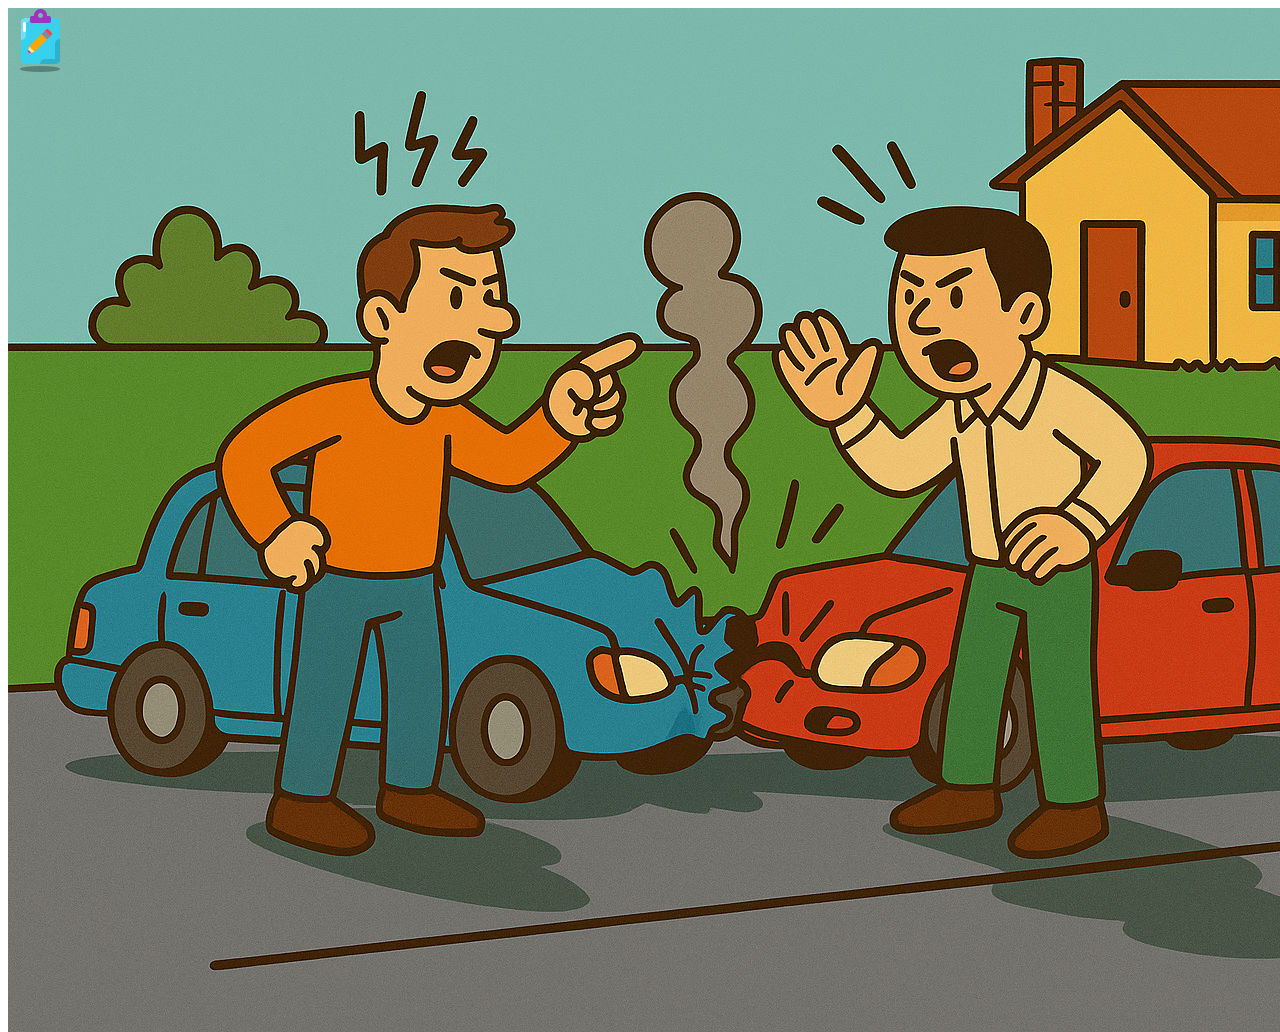
==== index.html @ 9a8e2a8d "fixes to credits animation" ====
<!DOCTYPE html>
<html>
<head>
<title>Easter Egg Hunt 2025</title>
<link rel="stylesheet" type="text/css" href="style.css" />
<script type="text/javascript" src="script.js"></script>

</head>
<body onload="start();"> 


<!-- ============== OUTDOORS ============== -->

<!-- Outdoor image starts off visible -->
<img src="outdoor-green.png" style="display:block" id="outdoor" usemap="#outdoormap">

<map name="outdoormap">
  <area shape="rect" coords="1040,200,1120,370" alt="Door" href="#" onclick="go('indoor');" style="cursor: url('uparrow.png'), auto">
   <area shape="rect" coords="1400,0,1500,1024" alt="Right" href="javascript:go('road');" style="cursor: url('rightarrow.png'), auto">
    <area shape="rect" coords="150,450,700,770" alt="Car" href="javascript:display('cardiv');" style="cursor: url('glass.png'), auto">
	<area shape="rect" coords="350,220,1000,400" alt="Conversation" href="javascript:display('outdoor-convodiv');" style="cursor: url('speech.png'), auto">
</map>

<!-- Box of beans starts off hidden  -->
 <div id="cardiv" class="modal">
	 <div  class="modal-content" >
		<span class="close" onclick="hide('cardiv')">&times;</span> 
		<img src="beans.png"  id="car" width="512px" height="512px" class="modal-content" >
		
	</div>
</div> 

<!-- Outdoor conversation starts off hidden  -->
 <div id="outdoor-convodiv" class="modal">
	 <div  class="modal-content convo" style="top:380px; right:550px" >
		<span class="close" onclick="hide('outdoor-convodiv')">&times;</span> 
		<p style="color:skyblue">"What the hell were you doing?"</p>
		<p style="color:red">"I was indicating! I was clearly turning right into that driveway!"</p>
		
	</div>
		
	</div>
</div> 


<!-- ============== INDOORS ============== -->

<!-- Indoor image starts off hidden  -->
<img src="indoor.png" style="display:none" id="indoor"  usemap="#indoormap">

<map name="indoormap">
  <area shape="rect" coords="1400,0,1500,1024" alt="Exit" href="javascript:go('outdoor');" style="cursor: url('rightarrow.png'), auto">
  <area shape="rect" coords="0,0,50,1024" alt="Lounge" href="javascript:go('lounge');" style="cursor: url('leftarrow.png'), auto">
  <area shape="rect" coords="700,50,820,190" alt="Photo" href="javascript:display('photodiv');" style="cursor: url('glass.png'), auto">
   <area shape="rect" coords="250,690,500,900" alt="Clutter" href="javascript:display('clutterdiv');" style="cursor: url('glass.png'), auto">
  <area shape="rect" coords="340,270,580,500" alt="Note" href="javascript:display('notediv');" style="cursor: url('glass.png'), auto">
  <area shape="rect" coords="440,60,1340,550" alt="Conversation" href="javascript:display('indoor-convodiv');" style="cursor: url('speech.png'), auto">
  
</map>




<!-- Photo image starts off hidden  -->

 <div id="photodiv" class="modal">
	 <div  class="modal-content" >
		<span class="close" onclick="hide('photodiv')">&times;</span> 
		<img src="photo.png"  id="photo" class="modal-content" width="512px" height="768px">
		<div class="phototext">
			<p>Cherry Tree Primary School, Spring term, 1996</p>
			<p>Deliver to: Ellie Harper, class 6A, Cherry Tree Primary School, Woodley</p>
		</div>
	</div>
</div> 

<!-- Note image starts off hidden  -->

 <div id="notediv" class="modal">
	 <div  class="modal-content" >
		<span class="close" onclick="hide('notediv')">&times;</span> 
		<img src="note.png"  id="note" class="modal-content" width="512px" height="768px">

	</div>
</div> 

<!-- Table clutter image starts off hidden  -->
<!-- TODO add the rest of the table clutter (LASIK letter, Easter dates, Easter card) -->

 <div id="clutterdiv" class="modal">
	 <div  class="modal-content" >
		<span class="close" onclick="hide('clutterdiv')">&times;</span> 
		<img src="flyer.png"  id="note" class="modal-content" width="512px" height="768px">

	</div>
</div> 

<!-- Conversation starts off hidden  -->

 <div id="indoor-convodiv" class="modal">
	 <div  class="modal-content convo" style="top:300px; left:100px" >
		<span class="close" onclick="hide('indoor-convodiv')">&times;</span> 
		<div >
			<p style="color:salmon"> "... and I was saying to Doreen at the hairdresser's, Doreen, I said, our boys look so alike they could almost be twins, I said, and since James got that weird thingy done people can't tell them apart any more..."</p>
			<p style="color:forestgreen"> "'Weird thingy'? Ugh, Mum, you're so embarrassing. Ignore her, Zara."</p>
			<p style="color:orange">"Becky, you sound like a teenager, haha."</p>
		</div>
	</div>
</div> 

<!-- ============== LOUNGE ============== -->

<!-- Lounge image starts off hidden  -->
<img src="lounge.png" style="display:none" id="lounge"  usemap="#loungemap">

<map name="loungemap">
  <area shape="rect" coords="924,0,1024,1024" alt="Exit" href="javascript:go('indoor');" style="cursor: url('rightarrow.png'), auto">
 
  
</map>




<!-- ============== ROAD ============== -->

<!-- Road image starts off hidden -->
<img src="road.png" style="display:none" id="road" usemap="#roadmap">  <!-- TODO:update with real road image-->

<map name="roadmap">
 <!-- TODO:decide which direction is which-->
   <area shape="rect" coords="0,0,100,1024" alt="Left" href="javascript:go('outdoor');" style="cursor: url('leftarrow.png'), auto">
    <area shape="rect" coords="1400,0,1500,1024" alt="Right" href="javascript:go('coffeeshop');" style="cursor: url('rightarrow.png'), auto">
</map>

<!-- ============== COFFEE SHOP ============== -->

<!-- Coffee shop image starts off hidden -->
<img src="coffeeshop.png" style="display:none" id="coffeeshop" usemap="#coffeemap">

<map name="coffeemap">
 <area shape="rect" coords="0,0,100,1024" alt="Exit" href="javascript:go('road');" style="cursor: url('leftarrow.png'), auto">
  <area shape="rect" coords="600,70,850,350" alt="Orders" href="javascript:display('ordersdiv');" style="cursor: url('glass.png'), auto">
   <area shape="rect" coords="1250,300,1400,500" alt="Rota" href="javascript:display('rotadiv');" style="cursor: url('glass.png'), auto">
    <area shape="rect" coords="170,360,1260,800" alt="Conversation" href="javascript:display('coffee-convodiv');" style="cursor: url('speech.png'), auto">

</map>

<!-- Coffee orders image starts off hidden  -->
 <div id="ordersdiv" class="modal">
	 <div  class="modal-content" >
		<span class="close" onclick="hide('ordersdiv')">&times;</span> 
		<img src="orders.png"  id="orders" width="512px" height="512px" class="modal-content" >
		
	</div>
</div> 

<!-- Coffee conversation image starts off hidden  -->
 <div id="coffee-convodiv" class="modal">
	 <div  class="modal-content convo" style="top:500px; right:500px" >
		<span class="close" onclick="hide('coffee-convodiv')">&times;</span> 
		<p style="color:orangered">"Nice place! Is it new?"</p>
		<p style="color:forestgreen">"Yeah. The boss just opened up this new branch, but the old branch has been in Woodley for years."</p>
		<p style="color:orangered">"Oh, cool, I know Woodley - I went to primary school there."</p>
		<p style="color:forestgreen">"Nice. Take a seat, miss - I'll bring over your order in a sec."</p>
		
	</div>
</div> 

<!-- Coffee rota starts off hidden
TODO: style; right align  -->
 <div id="rotadiv" class="modal">
	 <div  class="modal-content" style="right:0px" >
		<span class="close" onclick="hide('rotadiv')">&times;</span> 
		<div class="rota">
		
		<u>Staff rota</u><br><br>
		Weds 4: Dawn </br>
		Thurs 5: Simon<br>
		Fri 6: Dawn<br>
		Sat 7: Geoff<br>
		<b>Sun 8: closed </b><br>
		Mon 9: Dawn <br>
		Tues 10: Ali<br>
		</div>
		
	</div>
</div> 







<!-- TODO
Close by clicking in grey overlay outside modals?
Add credits page at end, and move arrow credit and others to there
Different/bigger font for conversations? Bold?
Fix issues with some Xs on the left (or just put them all on the left?!)
 when correct, maybe fade out to reveal a message
-->

<!-- ============== ANSWER FORM ============== -->


<!-- Answer form modal/toolbar  -->
<img src="form.png" onclick="display('form-modal');" class="toolbar" style="cursor: url('form.png'), auto" id="answerbutton">




<div id="form-modal" class="modal"> <!-- This bit is the grey overlay that covers everything that's not part of the modal -->
	<div class="modal-content answerform incorrect" id="form-container"> <!-- This is the modal itself --> 
		<span class="close" onclick="hide('form-modal')">&times;</span> <!-- Close button X -->
		<table>
		<tr>
		<td>
			<div id="form" class="answerform incorrect">
			</div>
		</td><td>
			<textarea id="notes" rows=16 cols=100 placeholder="Personal notes..."></textarea>
		</td></tr></table>
	</div>
</div>

<!-- ============== CREDITS PAGE ============== -->
<!-- ============== todo: add something to bring it up, or bring it up at the end ============== -->

<div id="credits-modal" class="modal"> <!-- This bit is the grey overlay that covers everything that's not part of the modal -->
	<div class="modal-content credits" id="credits" > <!-- This is the modal itself --> 
		<p>Great jo<span class="msg">b</span>!</p>
		<p>Thanks for playing!</p>
		
		<br>
		<H3><u>C<span class="msg">re</span>dits</u></H3>
		<p>G<span class="msg">a</span>me <span class="msg">d</span>esign and progra<span class="msg">m</span>ming — R<span class="msg">a</span>chael Churchill</p>
		<p>Art — ChatGPT</p>
		<p>Icons — <a target="_blank" id="url" href="https://icons8.com/icons">Icons8</a><p>
		<br>
		
		<div id="finish" onclick="finish()"><img src="egg.png" style="position: relative"></div>
		<p>Clic<span class="msg">k</span> on the East<span class="msg">er</span> egg to see something cool!
	</div>
</div>




	
</body>
</html>
---- style.css ----
body	{

	}
img		{position: absolute;}

select	{
	border-radius: 5px;
	box-shadow: 1px 1px dark-grey;
	color: maroon;
	
}
textarea	{
	border-radius: 10px;
	
}

.phototext {
	background-color: #FFF8DC;
	font-family: Courier;
	font-color: dark-gray;
	width: 450px;
	z-index: 1;
	position: absolute;
}

.rota {
	background-color: #FFF8DC;
	color: darkblue;
	font-family: Courier;
/*	float: right;*/
	padding: 50px;
	
	
}

.toolbar 	{
	top: 1000;
	z-index: 1;
}

.modal-content {
  position: absolute;
  background-color: #fefefe;
  margin: auto;
  padding: 0;
  border: 1px solid #888;
 // width: 80%;
  box-shadow: 0 4px 8px 0 rgba(0,0,0,0.2),0 6px 20px 0 rgba(0,0,0,0.19);

}


.convo {
	border-radius: 10px;
	box-shadow: 1px 1px #888888;
	padding: 10px;
	 font-family: Arial, Helvetica, sans-serif;
	 font-weight: bold;
	 font-size: 18px;
}

.answerform {
  border-width: 2px;
  padding: 2px;
  margin: 10px;
  border-radius: 10px;
  color: beige;
   font-family: Arial, Helvetica, sans-serif;
}

.incorrect {
  border-color: maroon;
  border: 2px solid maroon;
  box-shadow: 2px 2px maroon;
  background-color: firebrick;
  color: beige;
}

.correct {
  border-color: darkgreen;
   border: 2px solid darkgreen;
  box-shadow: 2px 2px darkgreen;
  background-color: mediumseagreen;

}

.greentext {
	color: darkgreen;
}

@keyframes bgfade-animation {
  from {background-color: white;}
  to {background-color: darkmagenta;}
}

@keyframes textfade-animation {
  from {color: purple;}
  to {color: white;}
}

.textfade {
	 animation-name: textfade-animation;
	animation-duration: 7s;
	animation-fill-mode: forwards;
}

.bgfade {
	animation-name: bgfade-animation;
	animation-duration: 7s;
	animation-fill-mode: forwards;
}

.credits {
	z-index: 3;
	font-family: Arial, Helvetica, sans-serif;
	border-radius: 10px;
	padding: 10px;
	border: 2px solid purple;
	box-shadow: 2px 2px indigo;
	color: purple;
	text-align: center;
	top: 300px;
	margin: auto;
	width: 50%;
	position: relative;
   
}




.modal { /* grey overlay */
  display: none; /* Hidden by default */
  position: fixed; /* Stay in place */
  z-index: 1; /* Sit on top */
  left: 0;
  top: 0;
  width: 1536px; 
  height: 1024px;
  background-color: rgb(0,0,0); /* Fallback color */
  background-color: rgba(0,0,0,0.4); /* Black w/ opacity */
}

 

/* Close button */
.close {
  color: #aaaaaa;

  font-size: 28px;
  font-weight: bold;
  position: relative; 
  /*absolute should mean relative to its container, relative should mean relative to its default position. Absolute puts it on the left in both cases (idk why); relative puts it on the right for the answer form (as expected) but left for the photo (idk why). Also works correctly (on right) for the rota, which is text only.*/
  z-index: 2;

  float: right;
}

.close:hover,
.close:focus {
  color: #000;
  text-decoration: none;
  cursor: pointer;
}
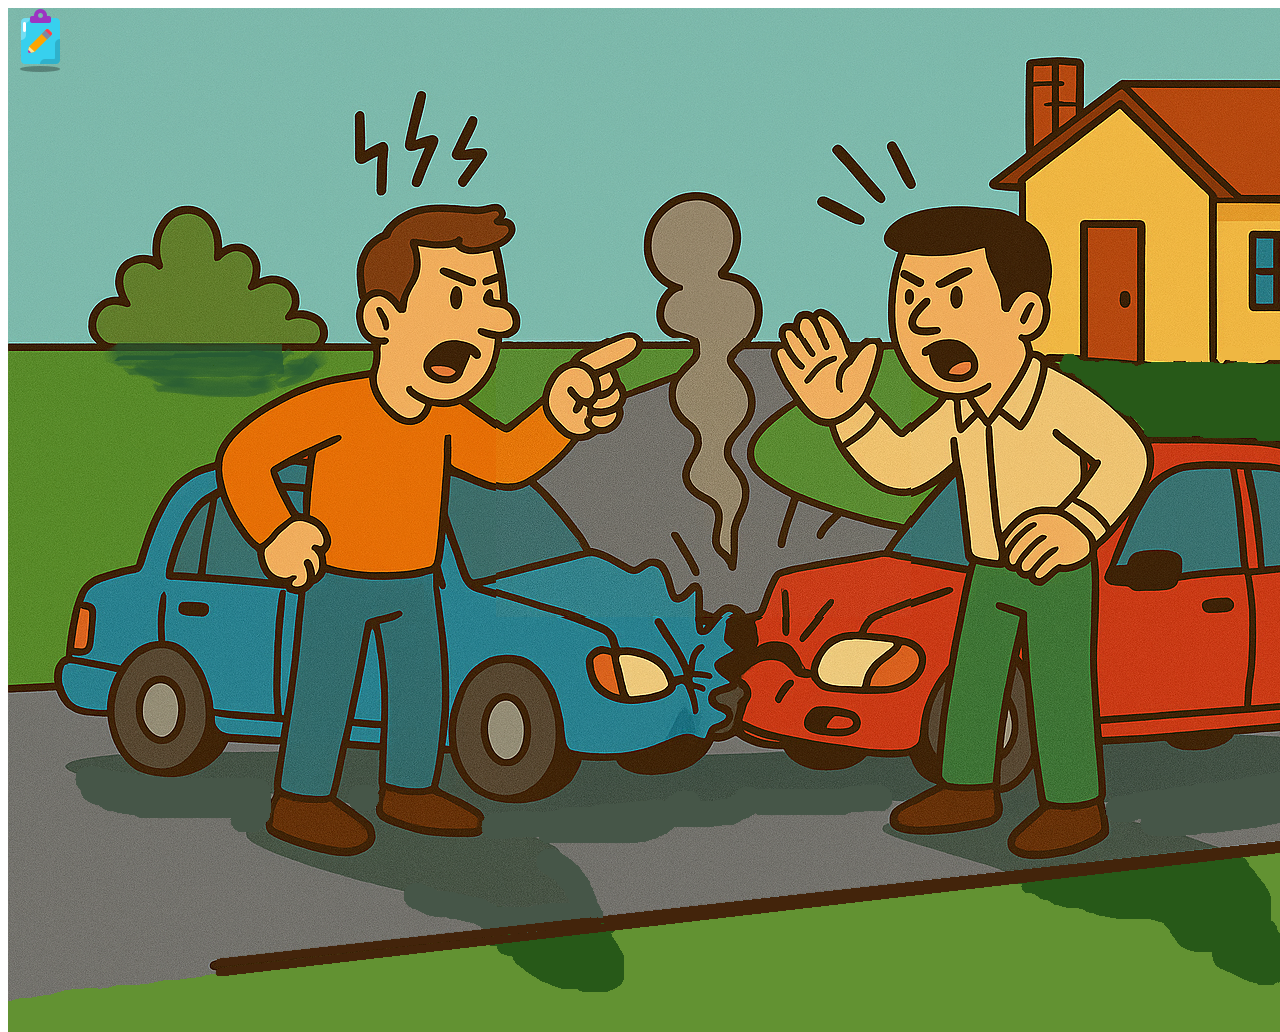
==== commit 8b7f31e9: "Manual image edits" ====
--- a/index.html
+++ b/index.html
@@ -12,7 +12,7 @@
 <!-- ============== OUTDOORS ============== -->
 
 <!-- Outdoor image starts off visible -->
-<img src="outdoor-green.png" style="display:block" id="outdoor" usemap="#outdoormap">
+<img src="outdoor-green-edited.png" style="display:block" id="outdoor" usemap="#outdoormap">
 
 <map name="outdoormap">
   <area shape="rect" coords="1040,200,1120,370" alt="Door" href="#" onclick="go('indoor');" style="cursor: url('uparrow.png'), auto">
@@ -25,7 +25,7 @@
  <div id="cardiv" class="modal">
 	 <div  class="modal-content" >
 		<span class="close" onclick="hide('cardiv')">&times;</span> 
-		<img src="beans.png"  id="car" width="512px" height="512px" class="modal-content" >
+		<img src="beans.png"  id="car" width="512px" height="512px" class="modal-content"  >
 		
 	</div>
 </div> 
@@ -37,8 +37,7 @@
 		<p style="color:skyblue">"What the hell were you doing?"</p>
 		<p style="color:red">"I was indicating! I was clearly turning right into that driveway!"</p>
 		
-	</div>
-		
+	
 	</div>
 </div> 
 
@@ -98,11 +97,11 @@
 <!-- Conversation starts off hidden  -->
 
  <div id="indoor-convodiv" class="modal">
-	 <div  class="modal-content convo" style="top:300px; left:100px" >
+	 <div  class="modal-content convo" style="top:300px; left: 100px; width: 80%" >
 		<span class="close" onclick="hide('indoor-convodiv')">&times;</span> 
 		<div >
-			<p style="color:salmon"> "... and I was saying to Doreen at the hairdresser's, Doreen, I said, our boys look so alike they could almost be twins, I said, and since James got that weird thingy done people can't tell them apart any more..."</p>
-			<p style="color:forestgreen"> "'Weird thingy'? Ugh, Mum, you're so embarrassing. Ignore her, Zara."</p>
+			<p style="color:salmon"> "... and I was saying to Doreen at the hairdresser's, Doreen, I said, normally both our boys come down here on the train, but now our Andrew's got his promotion to manager, he's got that fancy new company car, so he'll be wanting to drive that down..."</p>
+			<p style="color:forestgreen"> "You said all that? Ugh, Mum, you're so embarrassing. Sorry about her, Zara."</p>
 			<p style="color:orange">"Becky, you sound like a teenager, haha."</p>
 		</div>
 	</div>
@@ -125,10 +124,10 @@
 <!-- ============== ROAD ============== -->
 
 <!-- Road image starts off hidden -->
-<img src="road.png" style="display:none" id="road" usemap="#roadmap">  <!-- TODO:update with real road image-->
+<img src="road-edited.png" style="display:none" id="road" usemap="#roadmap"> 
 
 <map name="roadmap">
- <!-- TODO:decide which direction is which-->
+ 
    <area shape="rect" coords="0,0,100,1024" alt="Left" href="javascript:go('outdoor');" style="cursor: url('leftarrow.png'), auto">
     <area shape="rect" coords="1400,0,1500,1024" alt="Right" href="javascript:go('coffeeshop');" style="cursor: url('rightarrow.png'), auto">
 </map>
@@ -193,19 +192,11 @@
 
 
 
-<!-- TODO
-Close by clicking in grey overlay outside modals?
-Add credits page at end, and move arrow credit and others to there
-Different/bigger font for conversations? Bold?
-Fix issues with some Xs on the left (or just put them all on the left?!)
- when correct, maybe fade out to reveal a message
--->
-
 <!-- ============== ANSWER FORM ============== -->
 
 
 <!-- Answer form modal/toolbar  -->
-<img src="form.png" onclick="display('form-modal');" class="toolbar" style="cursor: url('form.png'), auto" id="answerbutton">
+<img src="form.png" onclick="display('form-modal');" class="toolbar"  id="answerbutton">
 
 
 
@@ -225,7 +216,6 @@
 </div>
 
 <!-- ============== CREDITS PAGE ============== -->
-<!-- ============== todo: add something to bring it up, or bring it up at the end ============== -->
 
 <div id="credits-modal" class="modal"> <!-- This bit is the grey overlay that covers everything that's not part of the modal -->
 	<div class="modal-content credits" id="credits" > <!-- This is the modal itself --> 
@@ -239,7 +229,7 @@
 		<p>Icons — <a target="_blank" id="url" href="https://icons8.com/icons">Icons8</a><p>
 		<br>
 		
-		<div id="finish" onclick="finish()"><img src="egg.png" style="position: relative"></div>
+		<div id="finish" onclick="finish()"><img src="egg.png" class="egg" ></div>
 		<p>Clic<span class="msg">k</span> on the East<span class="msg">er</span> egg to see something cool!
 	</div>
 </div>
--- a/style.css
+++ b/style.css
@@ -27,8 +27,12 @@
 	background-color: #FFF8DC;
 	color: darkblue;
 	font-family: Courier;
-/*	float: right;*/
+	float: right;
 	padding: 50px;
+	/*right: 0px;
+	display: inline-block;
+	position: absolute;*/
+	z-index: 2;
 	
 	
 }
@@ -39,13 +43,14 @@
 }
 
 .modal-content {
-  position: absolute;
+  position: relative;
   background-color: #fefefe;
   margin: auto;
   padding: 0;
   border: 1px solid #888;
  // width: 80%;
   box-shadow: 0 4px 8px 0 rgba(0,0,0,0.2),0 6px 20px 0 rgba(0,0,0,0.19);
+  display: inline-block;
 
 }
 
@@ -57,6 +62,7 @@
 	 font-family: Arial, Helvetica, sans-serif;
 	 font-weight: bold;
 	 font-size: 18px;
+	 position: absolute;
 }
 
 .answerform {
@@ -146,14 +152,14 @@
 /* Close button */
 .close {
   color: #aaaaaa;
-
   font-size: 28px;
   font-weight: bold;
-  position: relative; 
-  /*absolute should mean relative to its container, relative should mean relative to its default position. Absolute puts it on the left in both cases (idk why); relative puts it on the right for the answer form (as expected) but left for the photo (idk why). Also works correctly (on right) for the rota, which is text only.*/
+  position: absolute;
   z-index: 2;
+  right: 10px;
+  top: 10px;
 
-  float: right;
+  //float: right;
 }
 
 .close:hover,
@@ -162,4 +168,21 @@
   text-decoration: none;
   cursor: pointer;
 }
-  +  
+  
+  
+.toolbar:hover,
+.toolbar:focus {
+
+  cursor: pointer;
+}
+  
+.egg { 
+  position: relative;
+}
+ 
+.egg:hover,
+.egg:focus {
+
+  cursor: pointer;
+}
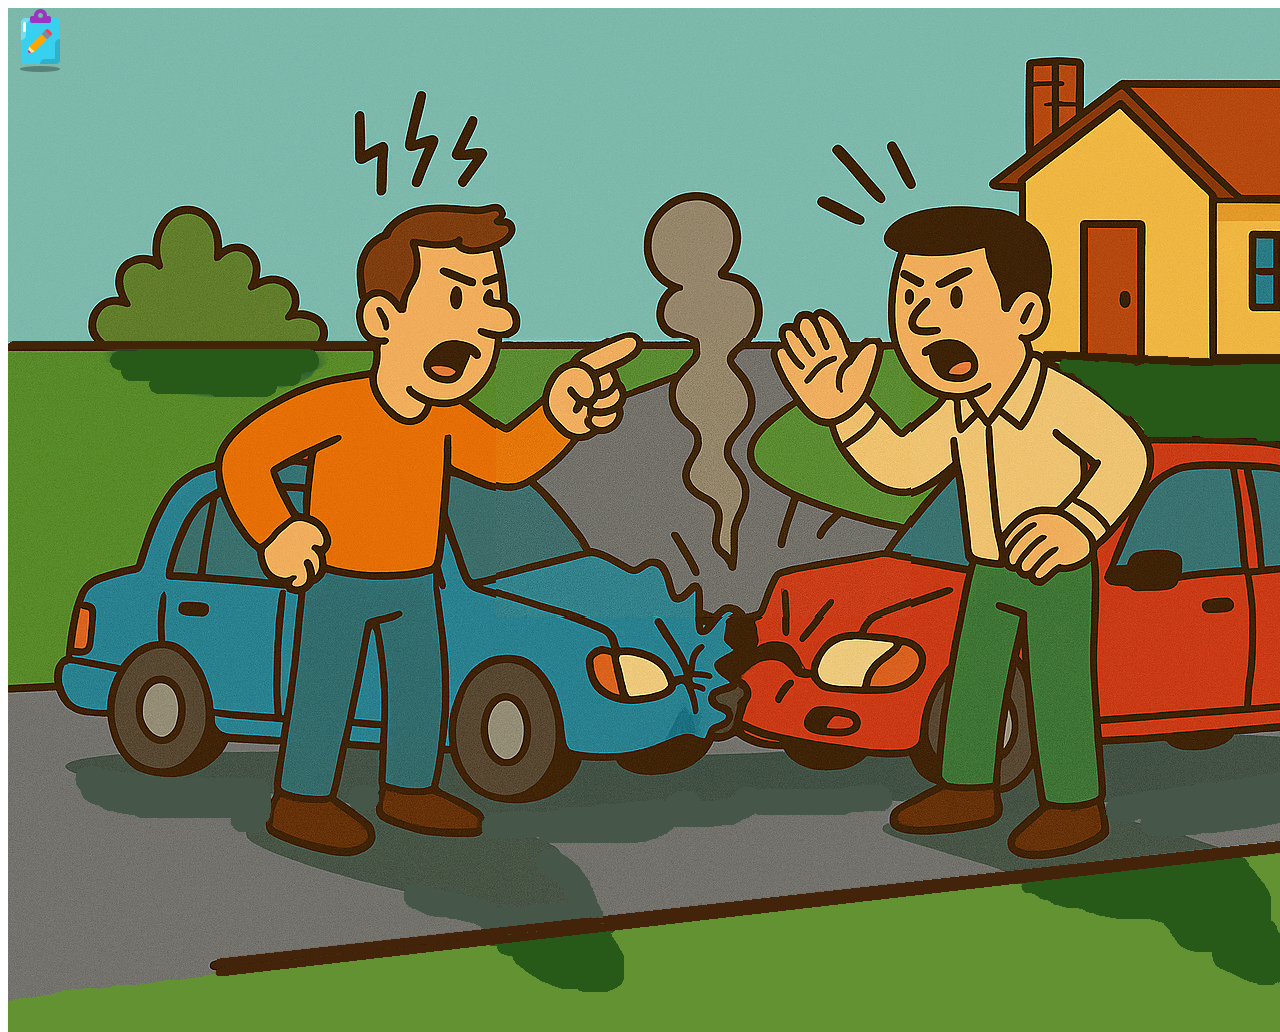
==== commit c0655096: "Make table clutter image. Move ld images, icons etc into a separate folder." ====
--- a/index.html
+++ b/index.html
@@ -84,12 +84,11 @@
 </div> 
 
 <!-- Table clutter image starts off hidden  -->
-<!-- TODO add the rest of the table clutter (LASIK letter, Easter dates, Easter card) -->
 
  <div id="clutterdiv" class="modal">
 	 <div  class="modal-content" >
 		<span class="close" onclick="hide('clutterdiv')">&times;</span> 
-		<img src="flyer.png"  id="note" class="modal-content" width="512px" height="768px">
+		<img src="clutter4.png"  id="note" class="modal-content" width="881px" height="510px">
 
 	</div>
 </div> 
@@ -166,23 +165,23 @@
 	</div>
 </div> 
 
-<!-- Coffee rota starts off hidden
-TODO: style; right align  -->
+<!-- Coffee rota starts off hidden -->
  <div id="rotadiv" class="modal">
-	 <div  class="modal-content" style="right:0px" >
+	 <div  class="modal-content rota2" style="right:-1000px; top: 200px" >
+	 <div class="rota-inner">
 		<span class="close" onclick="hide('rotadiv')">&times;</span> 
-		<div class="rota">
-		
-		<u>Staff rota</u><br><br>
-		Weds 4: Dawn </br>
-		Thurs 5: Simon<br>
-		Fri 6: Dawn<br>
-		Sat 7: Geoff<br>
-		<b>Sun 8: closed </b><br>
-		Mon 9: Dawn <br>
-		Tues 10: Ali<br>
+		
+		<p><u>Staff rota</u></p>
+		<p>Weds 4: Dawn</p>
+		<p>Thurs 5: Simon</p>
+		<p>Fri 6: Dawn</p>
+		<p>Sat 7: Geoff</p>
+		<p><b>Sun 8: closed </b></p>
+		<p>Mon 9: Dawn</p>
+		<p>Tues 10: Ali</p>
+
+
 		</div>
-		
 	</div>
 </div> 
 
@@ -218,15 +217,15 @@
 <!-- ============== CREDITS PAGE ============== -->
 
 <div id="credits-modal" class="modal"> <!-- This bit is the grey overlay that covers everything that's not part of the modal -->
-	<div class="modal-content credits" id="credits" > <!-- This is the modal itself --> 
+	<div class="modal-content credits" id="credits" style="right:-400px" > <!-- This is the modal itself --> 
 		<p>Great jo<span class="msg">b</span>!</p>
 		<p>Thanks for playing!</p>
 		
 		<br>
 		<H3><u>C<span class="msg">re</span>dits</u></H3>
-		<p>G<span class="msg">a</span>me <span class="msg">d</span>esign and progra<span class="msg">m</span>ming — R<span class="msg">a</span>chael Churchill</p>
-		<p>Art — ChatGPT</p>
-		<p>Icons — <a target="_blank" id="url" href="https://icons8.com/icons">Icons8</a><p>
+		<p>G<span class="msg">a</span>me <span class="msg">d</span>esign and progra<span class="msg">m</span>ming: R<span class="msg">a</span>chael Churchill</p>
+		<p>Art: ChatGPT</p>
+		<p>Icons: <a target="_blank" id="url" href="https://icons8.com/icons">Icons8</a><p>
 		<br>
 		
 		<div id="finish" onclick="finish()"><img src="egg.png" class="egg" ></div>
--- a/style.css
+++ b/style.css
@@ -34,6 +34,26 @@
 	position: absolute;*/
 	z-index: 2;
 	
+	
+}
+
+
+.rota2 {
+	background-color: #FFF8DC;
+	color: darkblue;
+	font-family: Courier;
+	padding: 50px;
+	z-index: 2;
+	
+	
+}
+
+.rota-inner {
+	background-color: #FFF8DC;
+	color: darkblue;
+	font-family: Courier;
+	padding: 50px;
+	z-index: 2;
 	
 }
 
@@ -64,6 +84,8 @@
 	 font-size: 18px;
 	 position: absolute;
 }
+
+
 
 .answerform {
   border-width: 2px;
